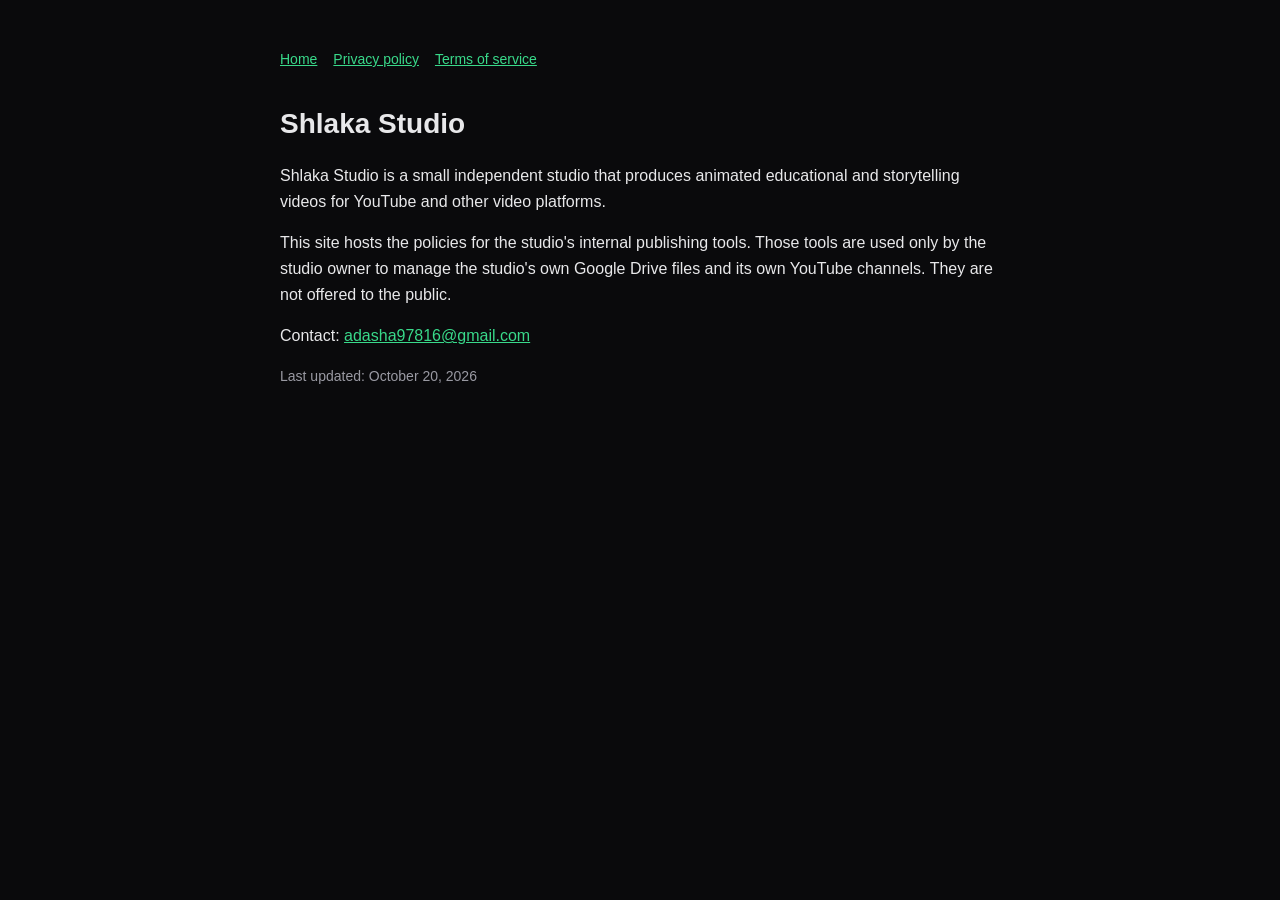
==== index.html @ b8c038b5 "Shlaka Studio site: home, privacy policy, terms Co-Authored-By: Claude Opus 5.5 <noreply@anthropic.c" ====
<!doctype html>
<html lang="en"><head><meta charset="utf-8"><meta name="viewport" content="width=device-width,initial-scale=1">
<title>Shlaka Studio</title><link rel="stylesheet" href="style.css"></head>
<body><main>
<nav><a href="index.html">Home</a><a href="privacy.html">Privacy policy</a><a href="terms.html">Terms of service</a></nav>
<h1>Shlaka Studio</h1>
<p>Shlaka Studio is a small independent studio that produces animated educational and storytelling videos for YouTube and
other video platforms.</p>
<p>This site hosts the policies for the studio's internal publishing tools. Those tools are used only by the studio owner to
manage the studio's own Google Drive files and its own YouTube channels. They are not offered to the public.</p>
<p>Contact: <a href="mailto:adasha97816@gmail.com">adasha97816@gmail.com</a></p>
<p class="muted">Last updated: October 20, 2026</p>
</main></body></html>
---- style.css ----
:root{--bg:#0a0a0c;--fg:#e8e8ea;--muted:#9a9aa3;--accent:#39d98a}
body{margin:0;background:var(--bg);color:var(--fg);font:16px/1.6 -apple-system,BlinkMacSystemFont,"Segoe UI",Roboto,sans-serif}
main{max-width:720px;margin:0 auto;padding:48px 16px}
h1{font-size:28px;margin:0 0 8px}h2{font-size:19px;margin-top:32px}
a{color:var(--accent)}p,li{color:var(--fg)}.muted{color:var(--muted);font-size:14px}
nav{display:flex;gap:16px;margin-bottom:32px;font-size:14px}
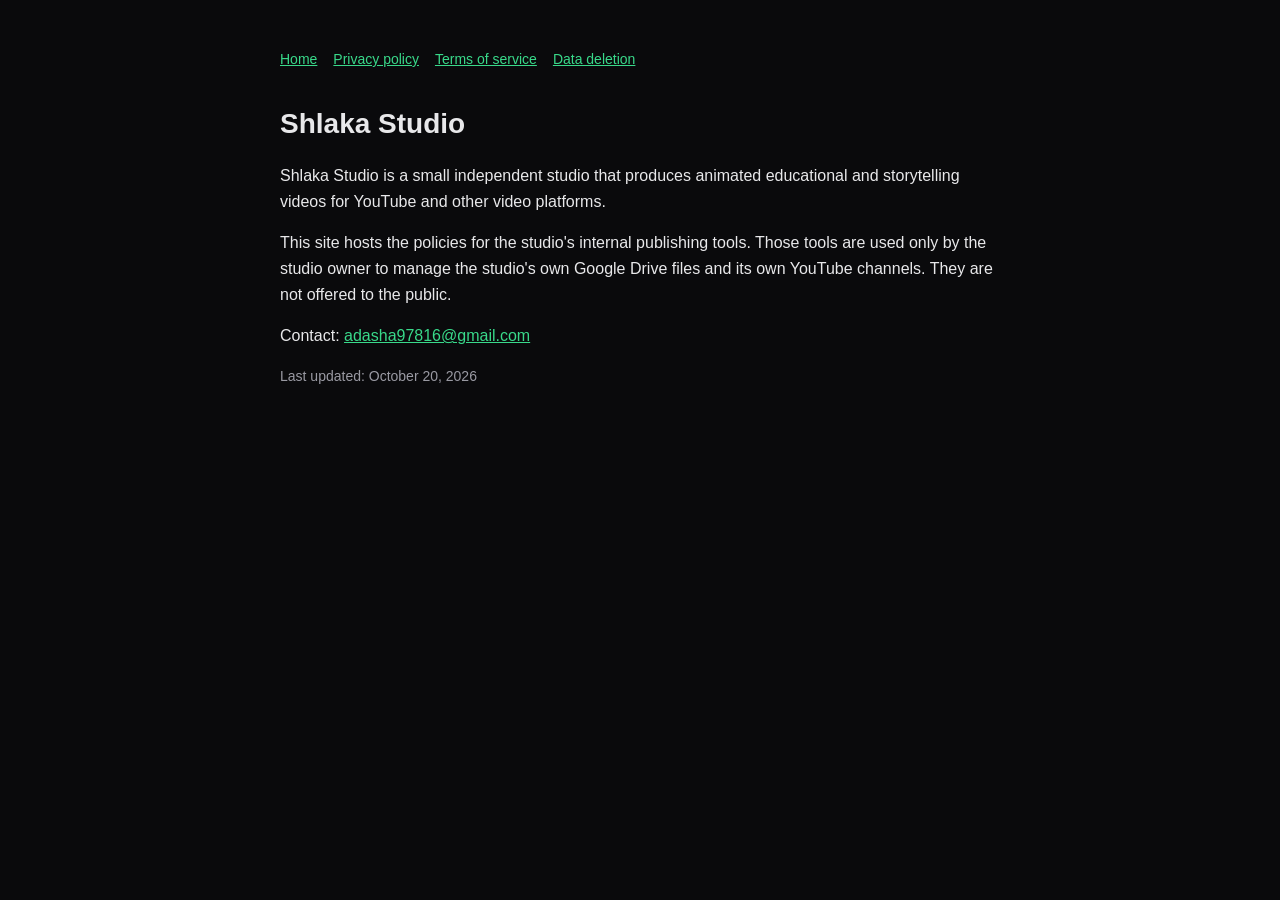
==== commit b5d81b8f: "Add data deletion page and Meta section to privacy policy" ====
--- a/index.html
+++ b/index.html
@@ -2,7 +2,7 @@
 <html lang="en"><head><meta charset="utf-8"><meta name="viewport" content="width=device-width,initial-scale=1">
 <title>Shlaka Studio</title><link rel="stylesheet" href="style.css"></head>
 <body><main>
-<nav><a href="index.html">Home</a><a href="privacy.html">Privacy policy</a><a href="terms.html">Terms of service</a></nav>
+<nav><a href="index.html">Home</a><a href="privacy.html">Privacy policy</a><a href="terms.html">Terms of service</a><a href="deletion.html">Data deletion</a></nav>
 <h1>Shlaka Studio</h1>
 <p>Shlaka Studio is a small independent studio that produces animated educational and storytelling videos for YouTube and
 other video platforms.</p>
